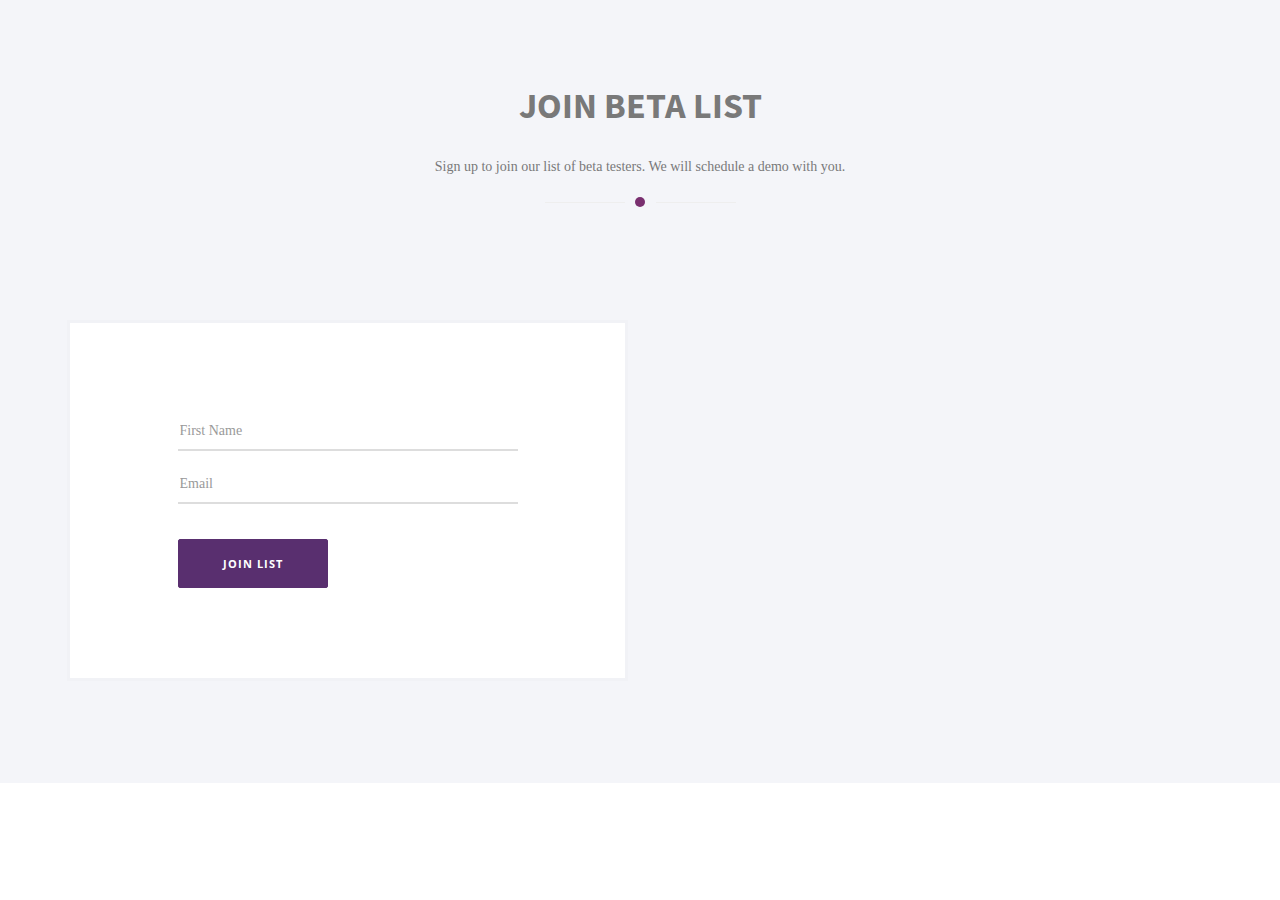
==== airdrop/index.html @ dd7cdb67 "description updates and edits" ====
<!doctype html>
<!--[if lt IE 7]>      <html class="no-js lt-ie9 lt-ie8 lt-ie7" lang=""> <![endif]-->
<!--[if IE 7]>         <html class="no-js lt-ie9 lt-ie8" lang=""> <![endif]-->
<!--[if IE 8]>         <html class="no-js lt-ie9" lang=""> <![endif]-->
<!--[if gt IE 8]><!--> <html class="no-js" lang=""> <!--<![endif]-->
    <head>
        <meta charset="utf-8">
        <meta http-equiv="X-UA-Compatible" content="IE=edge,chrome=1">
        <title>Tesrab Network: Join Beta List</title>
        <meta name="description" content="">
        <meta name="viewport" content="width=device-width, initial-scale=1">
        <link rel="icon" type="image/x-icon" href="favicon.png">


        <link rel="stylesheet" href="assets/css/iconfont.css">
        <link rel="stylesheet" href="assets/css/slick/slick.css">
        <link rel="stylesheet" href="assets/css/slick/slick-theme.css">
        <link rel="stylesheet" href="assets/css/stylesheet.css">
        <link rel="stylesheet" href="assets/css/font-awesome.min.css">
        <link rel="stylesheet" href="assets/css/jquery.fancybox.css">
        <link rel="stylesheet" href="assets/css/bootstrap.css">
        <link rel="stylesheet" href="assets/css/bootstrap.min.css">
        <link rel="stylesheet" href="assets/css/magnific-popup.css">
        <!--        <link rel="stylesheet" href="assets/css/bootstrap-theme.min.css">-->


        <!--For Plugins external css-->
        <link rel="stylesheet" href="assets/css/plugins.css" />

        <!--Theme custom css -->
        <link rel="stylesheet" href="assets/css/style.css">

        <!--Theme Responsive css-->
        <link rel="stylesheet" href="assets/css/responsive.css" />

        <script src="assets/js/vendor/modernizr-2.8.3-respond-1.4.2.min.js"></script>
    </head>
    <body data-spy="scroll" data-target=".navbar-collapse">
        <section id="contact" class="contact">
            <div class="container">
                <div class="row">
                    <div class="col-sm-12">
                        <div class="contact_contant sections">
                            <div class="head_title text-center">
                                <h2>JOIN BETA LIST</h2>
                                <div class="subtitle">
                                Sign up to join our list of beta testers. We will schedule a demo with you.  
                                </div>
                                <div class="separator"></div>
                            </div><!-- End off Head_title -->
                            <div class="row">
                                <div class="col-sm-6">
                                    <div class="single_contant_left padding-top-90 padding-bottom-90">
                                        <form action="#" id="formid">
                                            <div class="col-lg-8 col-md-8 col-sm-10 col-lg-offset-2 col-md-offset-2 col-sm-offset-1">

                                                <div class="row">
                                                    <div class="col-sm-12">
                                                        <div class="form-group">
                                                            <input type="text" class="form-control" name="name" placeholder="First Name" required="">
                                                        </div>
                                                    </div>
                                                </div>

                                                <div class="row">
                                                    <div class="col-sm-12">
                                                        <div class="form-group">
                                                            <input type="email" class="form-control" name="email" placeholder="Email" required="">
                                                        </div>
                                                    </div>
                                                    
                                                </div>

                                                <div class="">
                                                    <input type="submit" value="JOIN LIST" class="btn btn-lg">
                                                </div>
                                            </div> 
                                        </form>
                                    </div>
                                </div>
                            </div>
                        </div>
                    </div>
                </div>
            </div>
        </section><!-- End of Contact Section-->
    </body>
</html>
---- airdrop/assets/css/iconfont.css ----
/*********************************************************************

*  Icon pack: bootstrapThemesCo-icon
*  This Icon pack created by: http://bootstrapthemes.co
*
*  Please keep this disclaimer with my code if you use it. Thanks. :-)
*  Got feedback or questions, ask here:
*  https://github.com/bootstrapthemesco/bootstrapthemes.co/issues

*********************************************************************/

@font-face {
    font-family: 'bootstrapThemesCo-icon';
    src:    url('../fonts/bootstrapThemesCo-icon.eot?dcpptv');
    src:    url('../fonts/bootstrapThemesCo-icon.eot?dcpptv#iefix') format('embedded-opentype'),
        url('../fonts/bootstrapThemesCo-icon.ttf?dcpptv') format('truetype'),
        url('../fonts/bootstrapThemesCo-icon.woff?dcpptv') format('woff'),
        url('../fonts/bootstrapThemesCo-icon.svg?dcpptv#bootstrapThemesCo-icon') format('svg');
    font-weight: normal;
    font-style: normal;
}

.icon {
    /* use !important to prevent issues with browser extensions that change fonts */
    font-family: 'bootstrapThemesCo-icon' !important;
    speak: none;
    font-style: normal;
    font-weight: normal;
    font-variant: normal;
    text-transform: none;
    line-height: 1;

    /* Better Font Rendering =========== */
    -webkit-font-smoothing: antialiased;
    -moz-osx-font-smoothing: grayscale;
}

.icon-agenda:before {
    content: "\eaca";
}
.icon-art:before {
    content: "\eacb";
}
.icon-picture2:before {
    content: "\e827";
}
.icon-bag:before {
    content: "\eacc";
}
.icon-eccommerce:before {
    content: "\eacf";
}
.icon-clock3:before {
    content: "\ead0";
}
.icon-clothes:before {
    content: "\ead1";
}
.icon-commerce-1:before {
    content: "\ead2";
}
.icon-commerce2:before {
    content: "\ead3";
}
.icon-computer2:before {
    content: "\ead4";
}
.icon-crown:before {
    content: "\ead5";
}
.icon-cup:before {
    content: "\ead6";
}
.icon-resturent:before {
    content: "\ead7";
}
.icon-birthday:before {
    content: "\ead8";
}
.icon-drinks:before {
    content: "\ead9";
}
.icon-drinks1:before {
    content: "\eada";
}
.icon-cup1:before {
    content: "\eadb";
}
.icon-pizza1:before {
    content: "\eadc";
}
.icon-bear1:before {
    content: "\eadd";
}
.icon-burger:before {
    content: "\eade";
}
.icon-food-9:before {
    content: "\eadf";
}
.icon-food-10:before {
    content: "\eae0";
}
.icon-food-11:before {
    content: "\eae1";
}
.icon-food-12:before {
    content: "\eae2";
}
.icon-food:before {
    content: "\eae3";
}
.icon-home2:before {
    content: "\eae4";
}
.icon-justice:before {
    content: "\eae5";
}
.icon-light-1:before {
    content: "\eae6";
}
.icon-light:before {
    content: "\eae7";
}
.icon-medical-12:before {
    content: "\eae8";
}
.icon-medical-22:before {
    content: "\eae9";
}
.icon-medical2:before {
    content: "\eaea";
}
.icon-money2:before {
    content: "\eaeb";
}
.icon-mountain:before {
    content: "\eaec";
}
.icon-multimedia-12:before {
    content: "\eaed";
}
.icon-multimedia2:before {
    content: "\eaee";
}
.icon-music-1:before {
    content: "\eaef";
}
.icon-music-2:before {
    content: "\eaf0";
}
.icon-music:before {
    content: "\eaf1";
}
.icon-party-1:before {
    content: "\eaf2";
}
.icon-party:before {
    content: "\eaf3";
}
.icon-people-14:before {
    content: "\eaf4";
}
.icon-people-22:before {
    content: "\eaf5";
}
.icon-people-32:before {
    content: "\eaf6";
}
.icon-people-42:before {
    content: "\eaf7";
}
.icon-people:before {
    content: "\eaf8";
}
.icon-planet:before {
    content: "\eaf9";
}
.icon-present:before {
    content: "\eafa";
}
.icon-restaurant-1:before {
    content: "\eafb";
}
.icon-restaurant2:before {
    content: "\eafc";
}
.icon-science-1:before {
    content: "\eafd";
}
.icon-science:before {
    content: "\eafe";
}
.icon-shapes:before {
    content: "\eaff";
}
.icon-size:before {
    content: "\eb00";
}
.icon-technology-12:before {
    content: "\eb02";
}
.icon-technology-22:before {
    content: "\eb03";
}
.icon-technology:before {
    content: "\eb04";
}
.icon-tool-12:before {
    content: "\eb05";
}
.icon-tool-22:before {
    content: "\eb06";
}
.icon-tool-32:before {
    content: "\eb07";
}
.icon-tool:before {
    content: "\eb08";
}
.icon-typography:before {
    content: "\eb09";
}
.icon-vintage-1:before {
    content: "\eb0a";
}
.icon-vintage-2:before {
    content: "\eb0b";
}
.icon-vintage2:before {
    content: "\eb0c";
}
.icon-wrench:before {
    content: "\eb0d";
}
.icon-bank31:before {
    content: "\e902";
}
.icon-bank45:before {
    content: "\e903";
}
.icon-bank53:before {
    content: "\e904";
}
.icon-bank110:before {
    content: "\e905";
}
.icon-bank111:before {
    content: "\e906";
}
.icon-cards3:before {
    content: "\e907";
}
.icon-bank48:before {
    content: "\e908";
}
.icon-money-6:before {
    content: "\e909";
}
.icon-id19:before {
    content: "\e90a";
}
.icon-cellphone:before {
    content: "\e90b";
}
.icon-money-7:before {
    content: "\e90c";
}
.icon-id-card42:before {
    content: "\e90d";
}
.icon-business-20:before {
    content: "\e90e";
}
.icon-business-17:before {
    content: "\e90f";
}
.icon-money385:before {
    content: "\e910";
}
.icon-debit-card15:before {
    content: "\e911";
}
.icon-credit-card31:before {
    content: "\e912";
}
.icon-business-18:before {
    content: "\e913";
}
.icon-payment-method9:before {
    content: "\e914";
}
.icon-money383:before {
    content: "\e9a3";
}
.icon-cash3:before {
    content: "\e915";
}
.icon-currency43:before {
    content: "\e916";
}
.icon-money-14:before {
    content: "\e917";
}
.icon-money-1:before {
    content: "\e91a";
}
.icon-money389:before {
    content: "\e9a5";
}
.icon-currency31:before {
    content: "\e967";
}
.icon-currency33:before {
    content: "\e968";
}
.icon-dollar-symbol10:before {
    content: "\e972";
}
.icon-business-210:before {
    content: "\eace";
}
.icon-dollar-symbol17:before {
    content: "\e973";
}
.icon-archives:before {
    content: "\e91b";
}
.icon-light-bulb53:before {
    content: "\e991";
}
.icon-money:before {
    content: "\ea64";
}
.icon-paper:before {
    content: "\e91c";
}
.icon-id-card9:before {
    content: "\e91d";
}
.icon-business-5:before {
    content: "\e91e";
}
.icon-business-22:before {
    content: "\e91f";
}
.icon-license:before {
    content: "\e822";
}
.icon-beach:before {
    content: "\e920";
}
.icon-baggage29:before {
    content: "\e921";
}
.icon-bag73:before {
    content: "\e922";
}
.icon-bank24:before {
    content: "\e923";
}
.icon-bank106:before {
    content: "\e925";
}
.icon-business-110:before {
    content: "\eacd";
}
.icon-graphs4:before {
    content: "\e926";
}
.icon-graphic78:before {
    content: "\e929";
}
.icon-line-graphic9:before {
    content: "\e92a";
}
.icon-business-30:before {
    content: "\e92b";
}
.icon-graphic:before {
    content: "\e92c";
}
.icon-business-9:before {
    content: "\e92e";
}
.icon-business-26:before {
    content: "\e931";
}
.icon-stats47:before {
    content: "\e933";
}
.icon-stats42:before {
    content: "\e934";
}
.icon-data56:before {
    content: "\e935";
}
.icon-line-graphic8:before {
    content: "\e936";
}
.icon-business72:before {
    content: "\e937";
}
.icon-monitor:before {
    content: "\e938";
}
.icon-arrow-1:before {
    content: "\e939";
}
.icon-computer:before {
    content: "\e93a";
}
.icon-business-8:before {
    content: "\e93b";
}
.icon-basket36:before {
    content: "\e93f";
}
.icon-bill10:before {
    content: "\e940";
}
.icon-bill13:before {
    content: "\e941";
}
.icon-briefcase30:before {
    content: "\e942";
}
.icon-building112:before {
    content: "\e94a";
}
.icon-building134:before {
    content: "\e94b";
}
.icon-building143:before {
    content: "\e94c";
}
.icon-business15:before {
    content: "\e94d";
}
.icon-business70:before {
    content: "\e94e";
}
.icon-businessman30:before {
    content: "\e94f";
}
.icon-businessman285:before {
    content: "\e950";
}
.icon-butchery:before {
    content: "\e951";
}
.icon-case3:before {
    content: "\e952";
}
.icon-chart6:before {
    content: "\e953";
}
.icon-circular-arrows9:before {
    content: "\e954";
}
.icon-city39:before {
    content: "\e955";
}
.icon-closed3:before {
    content: "\e956";
}
.icon-cloud-storage9:before {
    content: "\e957";
}
.icon-coffee-cup5:before {
    content: "\e958";
}
.icon-cogwheel50:before {
    content: "\e959";
}
.icon-cogwheels16:before {
    content: "\e95a";
}
.icon-coin:before {
    content: "\e95b";
}
.icon-computer-screen50:before {
    content: "\e95c";
}
.icon-computer-screen19:before {
    content: "\e95d";
}
.icon-computer-screen20:before {
    content: "\e95e";
}
.icon-computer-screen22:before {
    content: "\e95f";
}
.icon-credit-card28:before {
    content: "\e960";
}
.icon-computer-screen21:before {
    content: "\e962";
}
.icon-computer-screen49:before {
    content: "\e965";
}
.icon-computering:before {
    content: "\e966";
}
.icon-curriculum4:before {
    content: "\e969";
}
.icon-customer-service8:before {
    content: "\e96a";
}
.icon-cute:before {
    content: "\e96b";
}
.icon-data63:before {
    content: "\e96c";
}
.icon-delivery48:before {
    content: "\e96d";
}
.icon-dessert45:before {
    content: "\e96e";
}
.icon-diamond6:before {
    content: "\e96f";
}
.icon-document286:before {
    content: "\e970";
}
.icon-file273:before {
    content: "\e977";
}
.icon-file294:before {
    content: "\e978";
}
.icon-file322:before {
    content: "\e979";
}
.icon-folder61:before {
    content: "\e97a";
}
.icon-game91:before {
    content: "\e97b";
}
.icon-garbage43:before {
    content: "\e97c";
}
.icon-golden4:before {
    content: "\e97d";
}
.icon-graph36:before {
    content: "\e97e";
}
.icon-graphic75:before {
    content: "\e97f";
}
.icon-group47:before {
    content: "\e980";
}
.icon-handshake5:before {
    content: "\e981";
}
.icon-handshake7:before {
    content: "\e982";
}
.icon-heart388:before {
    content: "\e983";
}
.icon-heart389:before {
    content: "\e984";
}
.icon-heater1:before {
    content: "\e985";
}
.icon-human57:before {
    content: "\e988";
}
.icon-industrial8:before {
    content: "\e989";
}
.icon-industrial20:before {
    content: "\e98a";
}
.icon-industry7:before {
    content: "\e98b";
}
.icon-insect31:before {
    content: "\e98c";
}
.icon-lamp43:before {
    content: "\e98d";
}
.icon-letter124:before {
    content: "\e98e";
}
.icon-money514:before {
    content: "\e9aa";
}
.icon-letters24:before {
    content: "\e98f";
}
.icon-envelope126:before {
    content: "\e975";
}
.icon-check-1:before {
    content: "\ea13";
}
.icon-mail113:before {
    content: "\e998";
}
.icon-levels5:before {
    content: "\e990";
}
.icon-lock133:before {
    content: "\e992";
}
.icon-logistics16:before {
    content: "\e993";
}
.icon-logistics51:before {
    content: "\e994";
}
.icon-loudspeaker30:before {
    content: "\e995";
}
.icon-magnifying-glass66:before {
    content: "\e996";
}
.icon-magnifying-glass86:before {
    content: "\e997";
}
.icon-man78:before {
    content: "\e999";
}
.icon-man523:before {
    content: "\e99a";
}
.icon-managers:before {
    content: "\e99b";
}
.icon-map12:before {
    content: "\e99c";
}
.icon-market13:before {
    content: "\e99d";
}
.icon-men24:before {
    content: "\e99f";
}
.icon-men56:before {
    content: "\e9a0";
}
.icon-milk6:before {
    content: "\e9a1";
}
.icon-money210:before {
    content: "\e9a2";
}
.icon-money409:before {
    content: "\e9a6";
}
.icon-money441:before {
    content: "\e9a8";
}
.icon-money502:before {
    content: "\e9a9";
}
.icon-money386:before {
    content: "\e9a4";
}
.icon-money570:before {
    content: "\e9ab";
}
.icon-multimedia-option25:before {
    content: "\e9ac";
}
.icon-news20:before {
    content: "\e9ad";
}
.icon-notepad23:before {
    content: "\e9ae";
}
.icon-package28:before {
    content: "\e9af";
}
.icon-paperclip1:before {
    content: "\e9b0";
}
.icon-payment-method8:before {
    content: "\e9b1";
}
.icon-pencil157:before {
    content: "\e9b2";
}
.icon-percentage3:before {
    content: "\e9b3";
}
.icon-person256:before {
    content: "\e9b4";
}
.icon-phone34:before {
    content: "\e9b5";
}
.icon-pin139:before {
    content: "\e9b6";
}
.icon-printed3:before {
    content: "\e9b7";
}
.icon-profession10:before {
    content: "\e9b9";
}
.icon-professional4:before {
    content: "\e9ba";
}
.icon-professional5:before {
    content: "\e9bb";
}
.icon-real-estate2:before {
    content: "\e9bc";
}
.icon-save13:before {
    content: "\e9bd";
}
.icon-scarecrow2:before {
    content: "\e9be";
}
.icon-settings18:before {
    content: "\e9bf";
}
.icon-supermarket39:before {
    content: "\e9cf";
}
.icon-supermarket41:before {
    content: "\e9d0";
}
.icon-shopper22:before {
    content: "\e9c2";
}
.icon-shopping-basket8:before {
    content: "\e9c3";
}
.icon-shopping-1:before {
    content: "\ea85";
}
.icon-shopping1:before {
    content: "\e9c4";
}
.icon-shopping2:before {
    content: "\e9c5";
}
.icon-smartphone260:before {
    content: "\e9c6";
}
.icon-spam:before {
    content: "\e9c7";
}
.icon-speech-bubble68:before {
    content: "\e9c8";
}
.icon-speech-bubble142:before {
    content: "\e9c9";
}
.icon-stats56:before {
    content: "\e9cb";
}
.icon-stick-man200:before {
    content: "\e9cc";
}
.icon-shop:before {
    content: "\e9c0";
}
.icon-store19:before {
    content: "\e9cd";
}
.icon-house85:before {
    content: "\e987";
}
.icon-business-10:before {
    content: "\ea02";
}
.icon-suitcase89:before {
    content: "\e9ce";
}
.icon-money421:before {
    content: "\e9a7";
}
.icon-tag20:before {
    content: "\e9d2";
}
.icon-targeting11:before {
    content: "\e9d3";
}
.icon-worker51:before {
    content: "\e9ea";
}
.icon-telemarketer6:before {
    content: "\e9d4";
}
.icon-telemarketer32:before {
    content: "\e9d5";
}
.icon-telephone197:before {
    content: "\e9d6";
}
.icon-telephone208:before {
    content: "\e9d7";
}
.icon-printer13:before {
    content: "\e9b8";
}
.icon-tool294:before {
    content: "\e9d8";
}
.icon-tool724:before {
    content: "\e9d9";
}
.icon-tool800:before {
    content: "\e9da";
}
.icon-tool1074:before {
    content: "\e9db";
}
.icon-transport224:before {
    content: "\e9dc";
}
.icon-transport796:before {
    content: "\e9dd";
}
.icon-transport1088:before {
    content: "\e9de";
}
.icon-transport1089:before {
    content: "\e9df";
}
.icon-triangle25:before {
    content: "\e9e0";
}
.icon-user216:before {
    content: "\e9e1";
}
.icon-vacations2:before {
    content: "\e9e2";
}
.icon-white79:before {
    content: "\e9e4";
}
.icon-winner64:before {
    content: "\e9e5";
}
.icon-woman243:before {
    content: "\e9e6";
}
.icon-worker:before {
    content: "\e9e7";
}
.icon-worker43:before {
    content: "\e9e8";
}
.icon-worker44:before {
    content: "\e9e9";
}
.icon-working15:before {
    content: "\e9eb";
}
.icon-world80:before {
    content: "\e9ec";
}
.icon-arrows-1:before {
    content: "\e9ed";
}
.icon-arrows-2:before {
    content: "\e9ee";
}
.icon-arrows-3:before {
    content: "\e9ef";
}
.icon-arrows:before {
    content: "\e9f0";
}
.icon-avatar:before {
    content: "\e9f1";
}
.icon-ball:before {
    content: "\e9f2";
}
.icon-box:before {
    content: "\e9f3";
}
.icon-boxes:before {
    content: "\e9f4";
}
.icon-building:before {
    content: "\e9f5";
}
.icon-buildings-1:before {
    content: "\e9f6";
}
.icon-buildings-2:before {
    content: "\e9f7";
}
.icon-buildings-3:before {
    content: "\e9f8";
}
.icon-buildings-4:before {
    content: "\e9f9";
}
.icon-buildings-5:before {
    content: "\e9fa";
}
.icon-buildings:before {
    content: "\e9fb";
}
.icon-business-1:before {
    content: "\e9fc";
}
.icon-business-2:before {
    content: "\e9fd";
}
.icon-business-3:before {
    content: "\e9fe";
}
.icon-business-4:before {
    content: "\e9ff";
}
.icon-business-6:before {
    content: "\ea00";
}
.icon-business-7:before {
    content: "\ea01";
}
.icon-business-11:before {
    content: "\ea03";
}
.icon-business-12:before {
    content: "\ea04";
}
.icon-business-13:before {
    content: "\ea05";
}
.icon-business-14:before {
    content: "\ea06";
}
.icon-business-15:before {
    content: "\ea07";
}
.icon-business-19:before {
    content: "\ea08";
}
.icon-business-21:before {
    content: "\ea09";
}
.icon-business-24:before {
    content: "\ea0b";
}
.icon-business-25:before {
    content: "\ea0c";
}
.icon-business-27:before {
    content: "\ea0d";
}
.icon-business-29:before {
    content: "\ea0f";
}
.icon-business-32:before {
    content: "\ea10";
}
.icon-business-33:before {
    content: "\ea11";
}
.icon-business:before {
    content: "\ea12";
}
.icon-check:before {
    content: "\ea14";
}
.icon-circle-4:before {
    content: "\ea15";
}
.icon-circle:before {
    content: "\ea16";
}
.icon-city:before {
    content: "\ea17";
}
.icon-clock-1:before {
    content: "\ea18";
}
.icon-clock:before {
    content: "\ea19";
}
.icon-coins-1:before {
    content: "\ea1a";
}
.icon-coins-2:before {
    content: "\ea1b";
}
.icon-coins-3:before {
    content: "\ea1c";
}
.icon-coins:before {
    content: "\ea1d";
}
.icon-commerce:before {
    content: "\ea1e";
}
.icon-computer-1:before {
    content: "\ea1f";
}
.icon-computer-2:before {
    content: "\ea20";
}
.icon-computer-3:before {
    content: "\ea21";
}
.icon-computer-4:before {
    content: "\ea22";
}
.icon-computer-5:before {
    content: "\ea23";
}
.icon-computer-6:before {
    content: "\ea24";
}
.icon-computer-7:before {
    content: "\ea25";
}
.icon-computer-8:before {
    content: "\ea26";
}
.icon-connection-1:before {
    content: "\ea27";
}
.icon-connection:before {
    content: "\ea29";
}
.icon-construction-1:before {
    content: "\ea2a";
}
.icon-construction-2:before {
    content: "\ea2b";
}
.icon-construction-3:before {
    content: "\ea2c";
}
.icon-construction-4:before {
    content: "\ea2d";
}
.icon-construction-5:before {
    content: "\ea2e";
}
.icon-construction-6:before {
    content: "\ea2f";
}
.icon-construction-7:before {
    content: "\ea30";
}
.icon-construction-8:before {
    content: "\ea31";
}
.icon-construction-9:before {
    content: "\ea32";
}
.icon-construction-10:before {
    content: "\ea33";
}
.icon-construction-11:before {
    content: "\ea34";
}
.icon-construction2:before {
    content: "\ea35";
}
.icon-cut-1:before {
    content: "\ea36";
}
.icon-cut:before {
    content: "\ea37";
}
.icon-database:before {
    content: "\ea38";
}
.icon-farm:before {
    content: "\ea39";
}
.icon-folder:before {
    content: "\ea3a";
}
.icon-game-1:before {
    content: "\ea3b";
}
.icon-game-2:before {
    content: "\ea3c";
}
.icon-game:before {
    content: "\ea3d";
}
.icon-gear:before {
    content: "\ea3e";
}
.icon-gym:before {
    content: "\ea3f";
}
.icon-health:before {
    content: "\ea40";
}
.icon-home-1:before {
    content: "\ea41";
}
.icon-home-2:before {
    content: "\ea42";
}
.icon-home:before {
    content: "\ea43";
}
.icon-interface-1:before {
    content: "\ea44";
}
.icon-interface-2:before {
    content: "\ea45";
}
.icon-interface-3:before {
    content: "\ea46";
}
.icon-interface-4:before {
    content: "\ea47";
}
.icon-interface:before {
    content: "\ea48";
}
.icon-internet:before {
    content: "\ea49";
}
.icon-man-1:before {
    content: "\ea4b";
}
.icon-man-2:before {
    content: "\ea4c";
}
.icon-man-3:before {
    content: "\ea4d";
}
.icon-man:before {
    content: "\ea4e";
}
.icon-market:before {
    content: "\ea4f";
}
.icon-medical-1:before {
    content: "\ea50";
}
.icon-medical-2:before {
    content: "\ea51";
}
.icon-medical-3:before {
    content: "\ea52";
}
.icon-medical-4:before {
    content: "\ea53";
}
.icon-medical-5:before {
    content: "\ea54";
}
.icon-medical-6:before {
    content: "\ea55";
}
.icon-medical-7:before {
    content: "\ea56";
}
.icon-medical-8:before {
    content: "\ea57";
}
.icon-medical-9:before {
    content: "\ea58";
}
.icon-medical:before {
    content: "\ea59";
}
.icon-money-2:before {
    content: "\ea5a";
}
.icon-money-3:before {
    content: "\ea5b";
}
.icon-money-4:before {
    content: "\ea5c";
}
.icon-money-5:before {
    content: "\ea5d";
}
.icon-money-8:before {
    content: "\ea5e";
}
.icon-money-9:before {
    content: "\ea5f";
}
.icon-money-10:before {
    content: "\ea60";
}
.icon-money-11:before {
    content: "\ea61";
}
.icon-money-12:before {
    content: "\ea62";
}
.icon-money-13:before {
    content: "\ea63";
}
.icon-monitor-1:before {
    content: "\ea65";
}
.icon-multimedia-1:before {
    content: "\ea66";
}
.icon-multimedia:before {
    content: "\ea67";
}
.icon-nature-1:before {
    content: "\ea68";
}
.icon-nature-2:before {
    content: "\ea69";
}
.icon-nature-3:before {
    content: "\ea6a";
}
.icon-nature:before {
    content: "\ea6b";
}
.icon-net:before {
    content: "\ea6c";
}
.icon-night:before {
    content: "\ea6d";
}
.icon-notebook:before {
    content: "\ea6e";
}
.icon-people-1:before {
    content: "\ea6f";
}
.icon-people-2:before {
    content: "\ea70";
}
.icon-people-3:before {
    content: "\ea71";
}
.icon-people-4:before {
    content: "\ea72";
}
.icon-people-5:before {
    content: "\ea73";
}
.icon-people-6:before {
    content: "\ea74";
}
.icon-people-7:before {
    content: "\ea75";
}
.icon-people-8:before {
    content: "\ea76";
}
.icon-people-9:before {
    content: "\ea77";
}
.icon-people-10:before {
    content: "\ea78";
}
.icon-people-11:before {
    content: "\ea79";
}
.icon-people-12:before {
    content: "\ea7a";
}
.icon-people-13:before {
    content: "\ea7b";
}
.icon-phone:before {
    content: "\ea7c";
}
.icon-player:before {
    content: "\ea7d";
}
.icon-restaurant:before {
    content: "\ea7e";
}
.icon-river:before {
    content: "\ea7f";
}
.icon-road:before {
    content: "\ea80";
}
.icon-school:before {
    content: "\ea81";
}
.icon-scissors:before {
    content: "\ea82";
}
.icon-shop2:before {
    content: "\ea84";
}
.icon-shopping:before {
    content: "\ea86";
}
.icon-shovel:before {
    content: "\ea87";
}
.icon-sign:before {
    content: "\ea88";
}
.icon-signature:before {
    content: "\ea89";
}
.icon-social-media-1:before {
    content: "\ea8a";
}
.icon-connection-2:before {
    content: "\ea28";
}
.icon-social-media-2:before {
    content: "\ea8b";
}
.icon-social-media-3:before {
    content: "\ea8c";
}
.icon-social-media-4:before {
    content: "\ea8d";
}
.icon-social-media-5:before {
    content: "\ea8e";
}
.icon-social-media-6:before {
    content: "\ea8f";
}
.icon-social-media-7:before {
    content: "\ea90";
}
.icon-social-media-8:before {
    content: "\ea91";
}
.icon-social-media-9:before {
    content: "\ea92";
}
.icon-social-media-10:before {
    content: "\ea93";
}
.icon-link2:before {
    content: "\ea4a";
}
.icon-social-media-11:before {
    content: "\ea94";
}
.icon-social-media-12:before {
    content: "\ea95";
}
.icon-social-media-13:before {
    content: "\ea96";
}
.icon-social-media-14:before {
    content: "\ea97";
}
.icon-social-media-15:before {
    content: "\ea98";
}
.icon-social-media-16:before {
    content: "\ea99";
}
.icon-social-media:before {
    content: "\ea9a";
}
.icon-social:before {
    content: "\ea9b";
}
.icon-sport:before {
    content: "\ea9c";
}
.icon-sports-1:before {
    content: "\ea9d";
}
.icon-sports-2:before {
    content: "\ea9e";
}
.icon-sports-3:before {
    content: "\ea9f";
}
.icon-sports:before {
    content: "\eaa0";
}
.icon-statistics:before {
    content: "\eaa2";
}
.icon-suitcase-1:before {
    content: "\eaa3";
}
.icon-suitcase:before {
    content: "\eaa4";
}
.icon-summer-1:before {
    content: "\eaa5";
}
.icon-summer:before {
    content: "\eaa6";
}
.icon-syringe:before {
    content: "\eaa7";
}
.icon-target:before {
    content: "\eaa8";
}
.icon-technology-1:before {
    content: "\eaa9";
}
.icon-technology-2:before {
    content: "\eaaa";
}
.icon-technology-3:before {
    content: "\eaab";
}
.icon-technology-4:before {
    content: "\eaac";
}
.icon-technology-5:before {
    content: "\eaad";
}
.icon-technology-6:before {
    content: "\eaae";
}
.icon-technology-7:before {
    content: "\eaaf";
}
.icon-technology-8:before {
    content: "\eab0";
}
.icon-technology-9:before {
    content: "\eab1";
}
.icon-technology-10:before {
    content: "\eab2";
}
.icon-technology-11:before {
    content: "\eab3";
}
.icon-tool-1:before {
    content: "\eab4";
}
.icon-tool-2:before {
    content: "\eab5";
}
.icon-tool-3:before {
    content: "\eab6";
}
.icon-tool-4:before {
    content: "\eab7";
}
.icon-tool-5:before {
    content: "\eab8";
}
.icon-tool-6:before {
    content: "\eab9";
}
.icon-tool-7:before {
    content: "\eaba";
}
.icon-tool-8:before {
    content: "\eabb";
}
.icon-transport-1:before {
    content: "\eabc";
}
.icon-transport-2:before {
    content: "\eabd";
}
.icon-transport-3:before {
    content: "\eabe";
}
.icon-transport-4:before {
    content: "\eabf";
}
.icon-transport-5:before {
    content: "\eac0";
}
.icon-construction:before {
    content: "\e841";
}
.icon-transport-6:before {
    content: "\eac1";
}
.icon-transport-7:before {
    content: "\eac2";
}
.icon-transport-8:before {
    content: "\eac3";
}
.icon-transport-9:before {
    content: "\eac4";
}
.icon-transport:before {
    content: "\eac5";
}
.icon-travel:before {
    content: "\eac6";
}
.icon-upload:before {
    content: "\eac7";
}
.icon-vintage:before {
    content: "\eac8";
}
.icon-web:before {
    content: "\eac9";
}
.icon-apartment:before {
    content: "\e801";
}
.icon-magic-wand:before {
    content: "\e803";
}
.icon-trash2:before {
    content: "\e811";
}
.icon-eye:before {
    content: "\e81b";
}
.icon-graduation-hat:before {
    content: "\e821";
}
.icon-shirt:before {
    content: "\e82c";
}
.icon-cart:before {
    content: "\e82e";
}
.icon-map-marker:before {
    content: "\e833";
}
.icon-gift:before {
    content: "\e844";
}
.icon-rocket:before {
    content: "\e84b";
}
.icon-bus2:before {
    content: "\e84d";
}
.icon-car2:before {
    content: "\e84e";
}
.icon-bicycle2:before {
    content: "\e850";
}
.icon-earth:before {
    content: "\e853";
}
.icon-smile:before {
    content: "\e854";
}
.icon-sad2:before {
    content: "\e855";
}
.icon-neutral:before {
    content: "\e856";
}
.icon-smile2:before {
    content: "\eb01";
}
.icon-mustache:before {
    content: "\e857";
}
.icon-link:before {
    content: "\e86b";
}
.icon-unlink:before {
    content: "\e86c";
}
.icon-cross:before {
    content: "\e870";
}
.icon-menu:before {
    content: "\e871";
}
.icon-list:before {
    content: "\e872";
}
.icon-chevron-up:before {
    content: "\e873";
}
.icon-chevron-down:before {
    content: "\e874";
}
.icon-chevron-left:before {
    content: "\e875";
}
.icon-chevron-right:before {
    content: "\e876";
}
.icon-menu-circle:before {
    content: "\e87e";
}
.icon-cross-circle:before {
    content: "\e880";
}
.icon-plus-circle:before {
    content: "\e881";
}
.icon-circle-minus:before {
    content: "\e882";
}
.icon-arrow-up-circle:before {
    content: "\e883";
}
.icon-arrow-down-circle:before {
    content: "\e884";
}
.icon-arrow-left-circle:before {
    content: "\e885";
}
.icon-arrow-right-circle:before {
    content: "\e886";
}
.icon-chevron-up-circle:before {
    content: "\e887";
}
.icon-chevron-down-circle:before {
    content: "\e888";
}
.icon-chevron-left-circle:before {
    content: "\e889";
}
.icon-chevron-right-circle:before {
    content: "\e88a";
}
.icon-vplay:before {
    content: "\e900";
}
.icon-newsletter:before {
    content: "\e901";
}
.icon-star2:before {
    content: "\e814";
}
.icon-star-half2:before {
    content: "\e815";
}
.icon-star-empty:before {
    content: "\e816";
}
.icon-flag3:before {
    content: "\e817";
}
.icon-enter:before {
    content: "\e81f";
}
.icon-exit:before {
    content: "\e820";
}
.icon-heart-pulse:before {
    content: "\e840";
}
.icon-wheelchair:before {
    content: "\e851";
}
.icon-select:before {
    content: "\e852";
}
.icon-alarm:before {
    content: "\e858";
}
.icon-bullhorn:before {
    content: "\e859";
}
.icon-volume-high:before {
    content: "\e85a";
}
.icon-volume-medium:before {
    content: "\e85b";
}
.icon-volume-low:before {
    content: "\e85c";
}
.icon-volume:before {
    content: "\e85d";
}
.icon-mic2:before {
    content: "\e85e";
}
.icon-hourglass:before {
    content: "\e85f";
}
.icon-undo:before {
    content: "\e860";
}
.icon-redo:before {
    content: "\e861";
}
.icon-sync:before {
    content: "\e862";
}
.icon-history:before {
    content: "\e863";
}
.icon-clock2:before {
    content: "\e864";
}
.icon-bug:before {
    content: "\e869";
}
.icon-magnifier:before {
    content: "\e86f";
}
.icon-move:before {
    content: "\e87b";
}
.icon-warning:before {
    content: "\e87c";
}
.icon-question-circle:before {
    content: "\e87d";
}
.icon-crop:before {
    content: "\e88b";
}
.icon-frame-expand:before {
    content: "\e88c";
}
.icon-frame-contract:before {
    content: "\e88d";
}
.icon-layers2:before {
    content: "\e88e";
}
.icon-text-format:before {
    content: "\e890";
}
.icon-text-size:before {
    content: "\e892";
}
.icon-italic:before {
    content: "\e894";
}
.icon-underline:before {
    content: "\e895";
}
.icon-strikethrough:before {
    content: "\e896";
}
.icon-highlight:before {
    content: "\e897";
}
.icon-text-align-left:before {
    content: "\e898";
}
.icon-text-align-center:before {
    content: "\e899";
}
.icon-text-align-right:before {
    content: "\e89a";
}
.icon-text-align-justify:before {
    content: "\e89b";
}
.icon-line-spacing:before {
    content: "\e89c";
}
.icon-indent-increase:before {
    content: "\e89d";
}
.icon-indent-decrease:before {
    content: "\e89e";
}
.icon-page-break:before {
    content: "\e8a2";
}
.icon-hand:before {
    content: "\e8a5";
}
.icon-pointer-up:before {
    content: "\e8a6";
}
.icon-pointer-right:before {
    content: "\e8a7";
}
.icon-pointer-down:before {
    content: "\e8a8";
}
.icon-pointer-left:before {
    content: "\e8a9";
}
.icon-thumbs-up:before {
    content: "\e86d";
}
.icon-thumbs-down:before {
    content: "\e86e";
}
.icon-wine:before {
    content: "\e043";
}
.icon-mobile2:before {
    content: "\e000";
}
.icon-laptop2:before {
    content: "\e001";
}
.icon-desktop2:before {
    content: "\e002";
}
.icon-tablet2:before {
    content: "\e003";
}
.icon-phone2:before {
    content: "\e004";
}
.icon-adjustments:before {
    content: "\e01d";
}
.icon-map2:before {
    content: "\e025";
}
.icon-telescope:before {
    content: "\e02a";
}
.icon-tools:before {
    content: "\e033";
}
.icon-tools-2:before {
    content: "\e034";
}
.icon-scissors2:before {
    content: "\e035";
}
.icon-genius:before {
    content: "\e046";
}
.icon-chat:before {
    content: "\e049";
}
.icon-heart2:before {
    content: "\e04a";
}
---- airdrop/assets/css/stylesheet.css ----
/* Generated by Font Squirrel (https://www.fontsquirrel.com) on June 1, 2016 */


/*
@font-face {
    font-family: 'source_sans_problack';
    src: url('sourcesanspro-black.woff2') format('woff2'),
         url('sourcesanspro-black.woff') format('woff');
    font-weight: normal;
    font-style: normal;

}




@font-face {
    font-family: 'source_sans_problack_italic';
    src: url('sourcesanspro-blackit.woff2') format('woff2'),
         url('sourcesanspro-blackit.woff') format('woff');
    font-weight: normal;
    font-style: normal;

}*/




@font-face {
    font-family: 'source_sans_probold';
    src: url('../fonts/sourcesanspro-bold.woff2') format('woff2'),
         url('../fonts/sourcesanspro-bold.woff') format('woff');
    font-weight: normal;
    font-style: normal;

}


@font-face {
    font-family: 'source_sans_proextralight';
    src: url('../fonts/sourcesanspro-extralight.woff2') format('woff2'),
         url('../fonts/sourcesanspro-extralight.woff') format('woff');
    font-weight: normal;
    font-style: normal;

}

@font-face {
    font-family: 'source_sans_proregular';
    src: url('../fonts/sourcesanspro-regular.woff2') format('woff2'),
         url('../fonts/sourcesanspro-regular.woff') format('woff');
    font-weight: normal;
    font-style: normal;

}

@font-face {
    font-family: 'source_sans_prosemibold';
    src: url('../fonts/sourcesanspro-semibold.woff2') format('woff2'),
         url('../fonts/sourcesanspro-semibold.woff') format('woff');
    font-weight: normal;
    font-style: normal;

}

@font-face {
    font-family: 'open_sansbold';
    src: url('../fonts/opensans-bold.woff2') format('woff2'),
         url('../fonts/opensans-bold.woff') format('woff');
    font-weight: normal;
    font-style: normal;

}

@font-face {
    font-family: 'open_sansregular';
    src: url('../fonts/opensans-regular.woff2') format('woff2'),
         url('../fonts/opensans-regular.woff') format('woff');
    font-weight: normal;
    font-style: normal;

}




@font-face {
    font-family: 'open_sanssemibold';
    src: url('../fonts/opensans-semibold.woff2') format('woff2'),
         url('../fonts/opensans-semibold.woff') format('woff');
    font-weight: normal;
    font-style: normal;

}


/*

@font-face {
    font-family: 'source_sans_probold_italic';
    src: url('../fonts/sourcesanspro-boldit.woff2') format('woff2'),
         url('sourcesanspro-boldit.woff') format('woff');
    font-weight: normal;
    font-style: normal;

}






@font-face {
    font-family: 'source_sans_proXLtIt';
    src: url('../fonts/sourcesanspro-extralightit.woff2') format('woff2'),
         url('../fonts/sourcesanspro-extralightit.woff') format('woff');
    font-weight: normal;
    font-style: normal;

}




@font-face {
    font-family: 'source_sans_proitalic';
    src: url('sourcesanspro-it.woff2') format('woff2'),
         url('sourcesanspro-it.woff') format('woff');
    font-weight: normal;
    font-style: normal;

}




@font-face {
    font-family: 'source_sans_prolight';
    src: url('sourcesanspro-light.woff2') format('woff2'),
         url('sourcesanspro-light.woff') format('woff');
    font-weight: normal;
    font-style: normal;

}




@font-face {
    font-family: 'source_sans_prolight_italic';
    src: url('sourcesanspro-lightit.woff2') format('woff2'),
         url('sourcesanspro-lightit.woff') format('woff');
    font-weight: normal;
    font-style: normal;

}









@font-face {
    font-family: 'source_sans_proSBdIt';
    src: url('sourcesanspro-semiboldit.woff2') format('woff2'),
         url('sourcesanspro-semiboldit.woff') format('woff');
    font-weight: normal;
    font-style: normal;

}*/
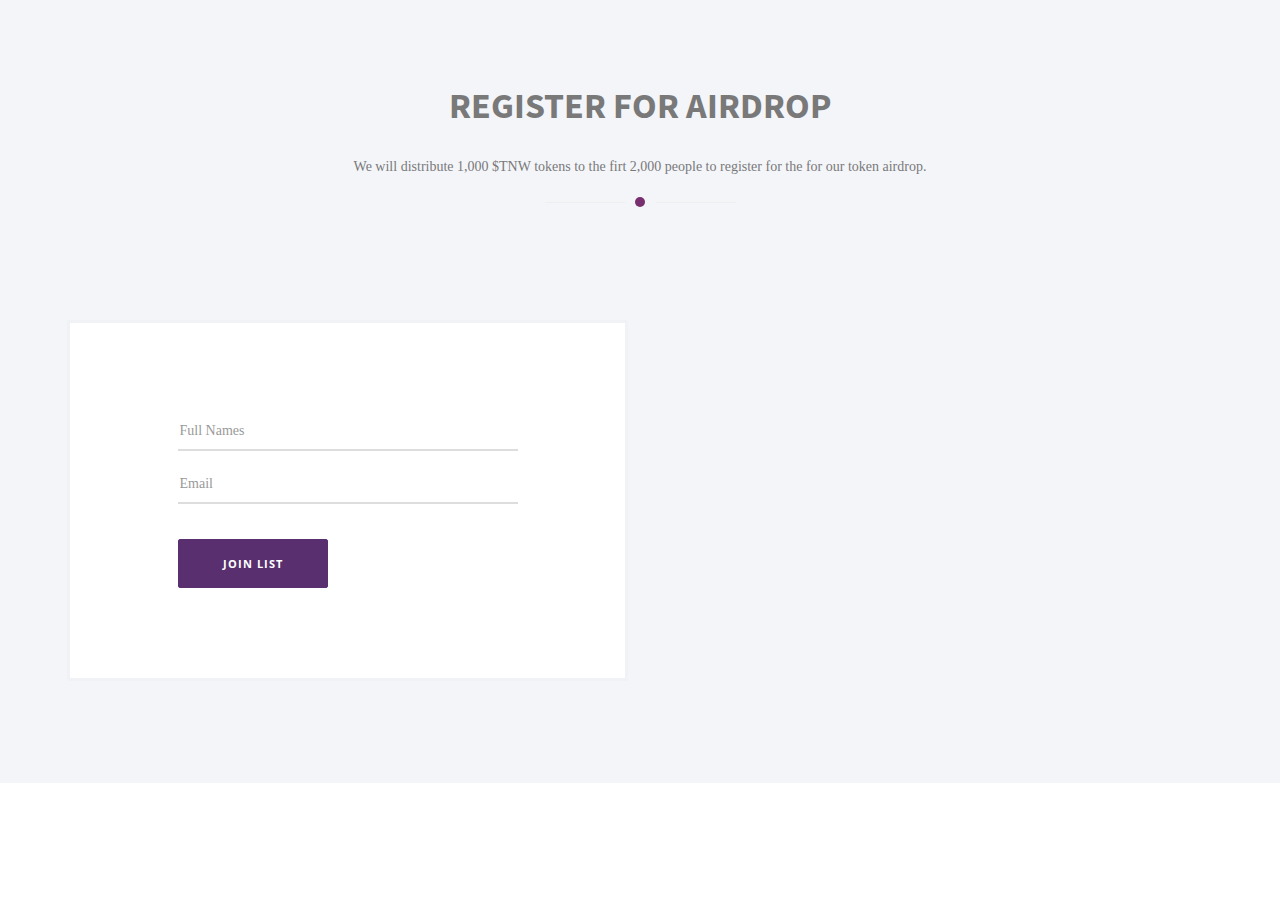
==== commit 1be5640c: "description updates and edits" ====
--- a/airdrop/index.html
+++ b/airdrop/index.html
@@ -6,7 +6,7 @@
     <head>
         <meta charset="utf-8">
         <meta http-equiv="X-UA-Compatible" content="IE=edge,chrome=1">
-        <title>Tesrab Network: Join Beta List</title>
+        <title>Tesrab Network: Airdrop Registration</title>
         <meta name="description" content="">
         <meta name="viewport" content="width=device-width, initial-scale=1">
         <link rel="icon" type="image/x-icon" href="favicon.png">
@@ -42,9 +42,9 @@
                     <div class="col-sm-12">
                         <div class="contact_contant sections">
                             <div class="head_title text-center">
-                                <h2>JOIN BETA LIST</h2>
+                                <h2>REGISTER FOR AIRDROP</h2>
                                 <div class="subtitle">
-                                Sign up to join our list of beta testers. We will schedule a demo with you.  
+                                We will distribute 1,000 $TNW tokens to the firt 2,000 people to register for the for our token airdrop.
                                 </div>
                                 <div class="separator"></div>
                             </div><!-- End off Head_title -->
@@ -57,7 +57,7 @@
                                                 <div class="row">
                                                     <div class="col-sm-12">
                                                         <div class="form-group">
-                                                            <input type="text" class="form-control" name="name" placeholder="First Name" required="">
+                                                            <input type="text" class="form-control" name="name" placeholder="Full Names" required="">
                                                         </div>
                                                     </div>
                                                 </div>
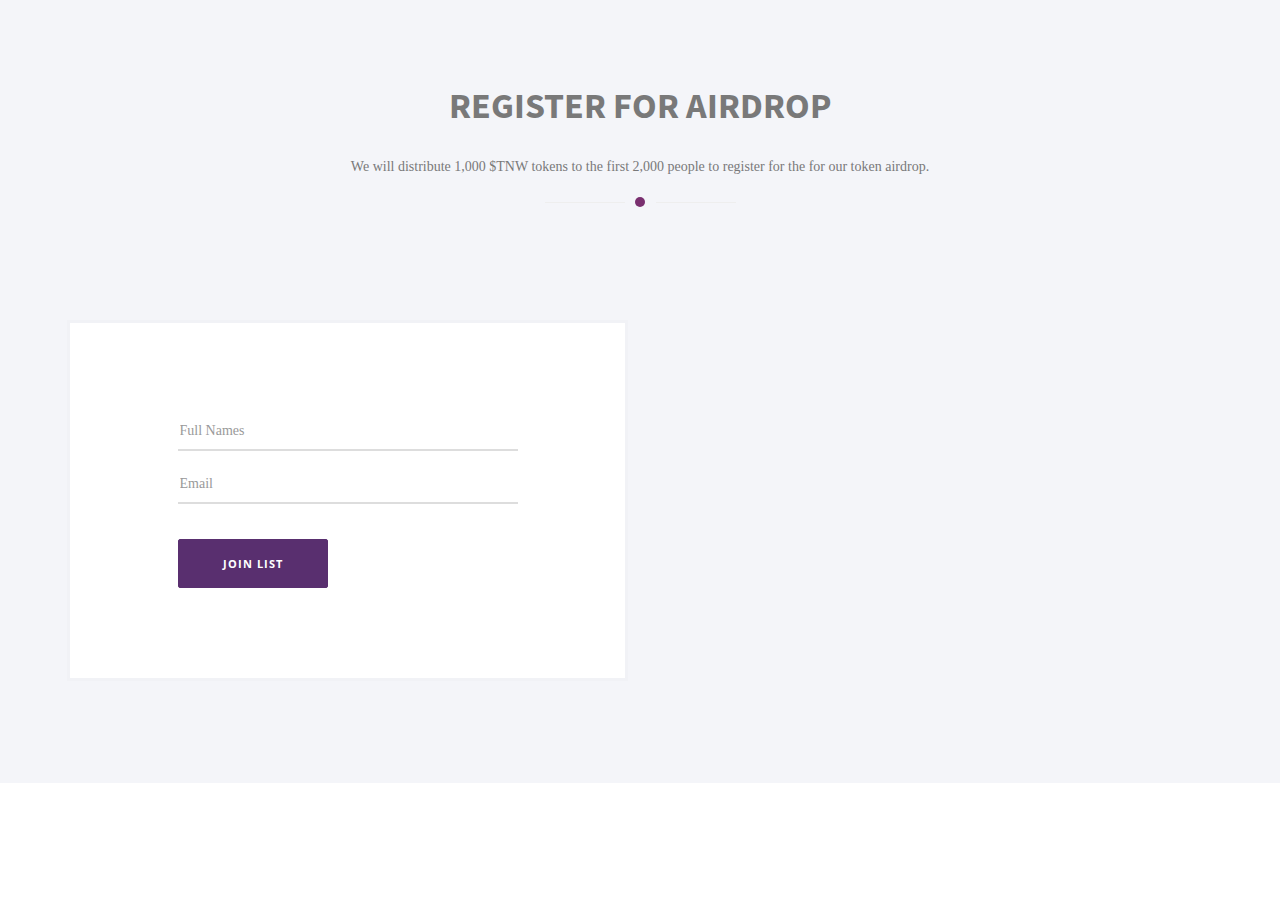
==== commit 1a3e6539: "description update and edit" ====
--- a/airdrop/index.html
+++ b/airdrop/index.html
@@ -44,7 +44,7 @@
                             <div class="head_title text-center">
                                 <h2>REGISTER FOR AIRDROP</h2>
                                 <div class="subtitle">
-                                We will distribute 1,000 $TNW tokens to the firt 2,000 people to register for the for our token airdrop.
+                                We will distribute 1,000 $TNW tokens to the first 2,000 people to register for the for our token airdrop.
                                 </div>
                                 <div class="separator"></div>
                             </div><!-- End off Head_title -->
